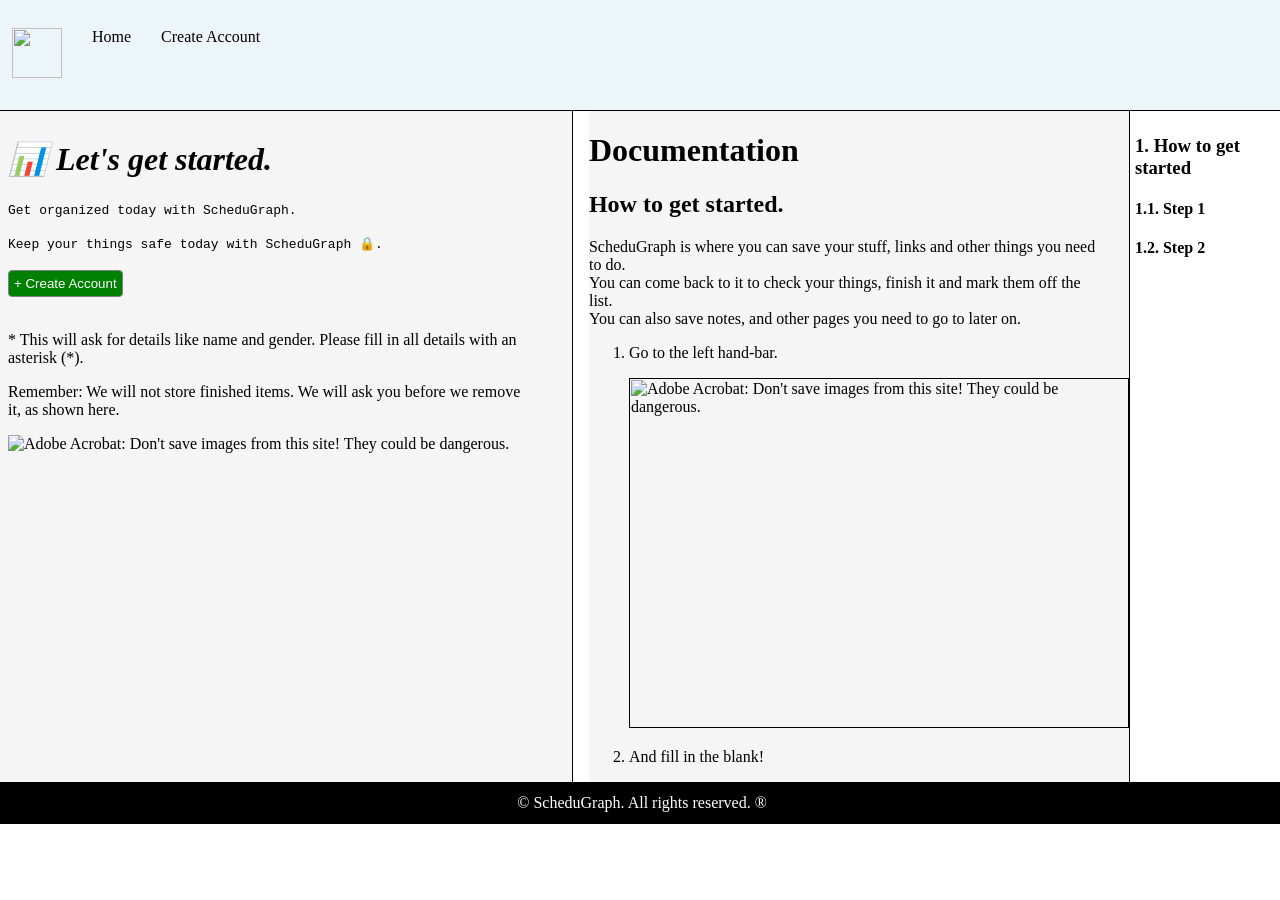
==== index.html @ 0351862d "Create index.html" ====
<!DOCTYPE html>
<html lang="en">
    <head>
        <meta charset="UTF-8">
        <meta name="viewport" content="width=device-width, initial-scale=1.0">
        <link rel="shortcut icon" href="1.jpg" type="image/x-icon">
        <link rel="stylesheet" href="style.css">
        <title>ScheduGraph</title>
    </head>
    <body draggable="false">
        <header id="header">
            <p><img src="1.jpg" width="50" height="50"></p>
            <p>Home</p>
            <p>Create Account</p>
        </header>
        <!-- <marquee>⚠️ You are not allowed to copy or save images from this site. Doing so will delete your account if you've made one. Don't click the images.</marquee> -->
        <div id="page" draggable="false">
            <div id="help-bar">
                <h1><i>📊 Let's get started.</i></h1>
                <p><code>Get organized today with ScheduGraph.</code></p>
                <code>Keep your things safe today with ScheduGraph 🔒.</code>
                <br>
                <br>
                <button class="create-account" onclick="createAccount()">+ Create Account</button>
                <br>
                <br>
                <p>* This will ask for details like name and gender. Please fill in all details with an asterisk (*).</p>
                <p>Remember: We will not store finished items. We will ask you before we remove it, as shown here.</p>
                <a href=""><img src="Screenshot 2024-10-19 182245.png" draggable="false" aria-disabled="true"  title="Adobe Acrobat: Don't save images from this site! They could be dangerous."></a>
                <center>
                    <div id="accountForm"></div>
                </center>
            </div>
            <div id="get-started-notes">
                <h1>Documentation</h1>
                <h2 id="how-to-get-started">How to get started.</h2>
                <p>ScheduGraph is where you can save your stuff, links and other things you need to do.<br> You can come back to it to check your things, finish it and mark them off the list.<br> You can also save notes, and other pages you need to go to later on.</p>
                <ol>
                    <li id="step1">
                        <p>Go to the left hand-bar.</p>
                        <a href=""><img src="Screenshot 2024-10-20 143217.png" width="500" height="350" draggable="false" aria-disabled="true" title="Adobe Acrobat: Don't save images from this site! They could be dangerous."></a>
                    </li>
                    <li id="step2">
                        <p>And fill in the blank!</p>
                    </li>
                </ol>
            </div>
            <div id="note-sections">
                <a href="#how-to-get-started"><h3>1. How to get started</h3></a>
                <a href="#step1"><h4>1.1. Step 1</h4></a>
                <a href="#step2"><h4>1.2. Step 2</h4></a>
            </div>
        </div>
        <footer>
            <span>&copy; ScheduGraph. All rights reserved. &reg;</span>
        </footer>
        <script src="script.js"></script>
    </body>
</html>
---- style.css ----
body {
                margin: 0px;
            }
            #help-bar {
                border: 1px solid black;
                border-top: 0px;
                border-left: 0px;
                border-bottom: 0px;
                display: block;
                padding: 8px;
                text-align: left;
                align-items: normal;
                background-color: rgb(246, 245, 245);
                position: relative;
            }
            .create-account {
                background-color: green;
                border-radius: 4px;
                border: 1px solid grey;
                color: white;
                padding: 5px;
                box-shadow: 0px 0px 0px 0px black;
            }
            .create-account:hover {
                box-shadow: 0px 0px 12px 0px black;
                cursor: pointer;
            }
            #page {
                display: flex;
            }
            #get-started-notes {
                margin-left: 1rem;
                background-color: rgb(246, 245, 245);
            }
            #note-sections {
                border: 1px solid black;
                border-top: 0px;
                border-right: 0px;
                border-bottom: 0px;
                padding: 5px;
            }
            #header {
                border: 1px solid black;
                display: flex;
                padding: 12px; 
                border-top: 0px;
                border-left: 0px;
                border-right: 0px;
                background-color: rgb(236, 245, 247);
            }
            p {
                margin-right: 30px;
            }
            a {
                color: black;
                text-decoration: none;
            }
            a:hover {
                text-decoration: underline;
            }
            footer {
                background-color: black;
                color: white;
                padding: 12px;
                text-align: center;
                bottom: 0px;
                position: relative;
                width: 98.45%;
            }
            marquee {
                border-bottom: 1px solid black;
                background: linear-gradient(gold, yellow);
            }
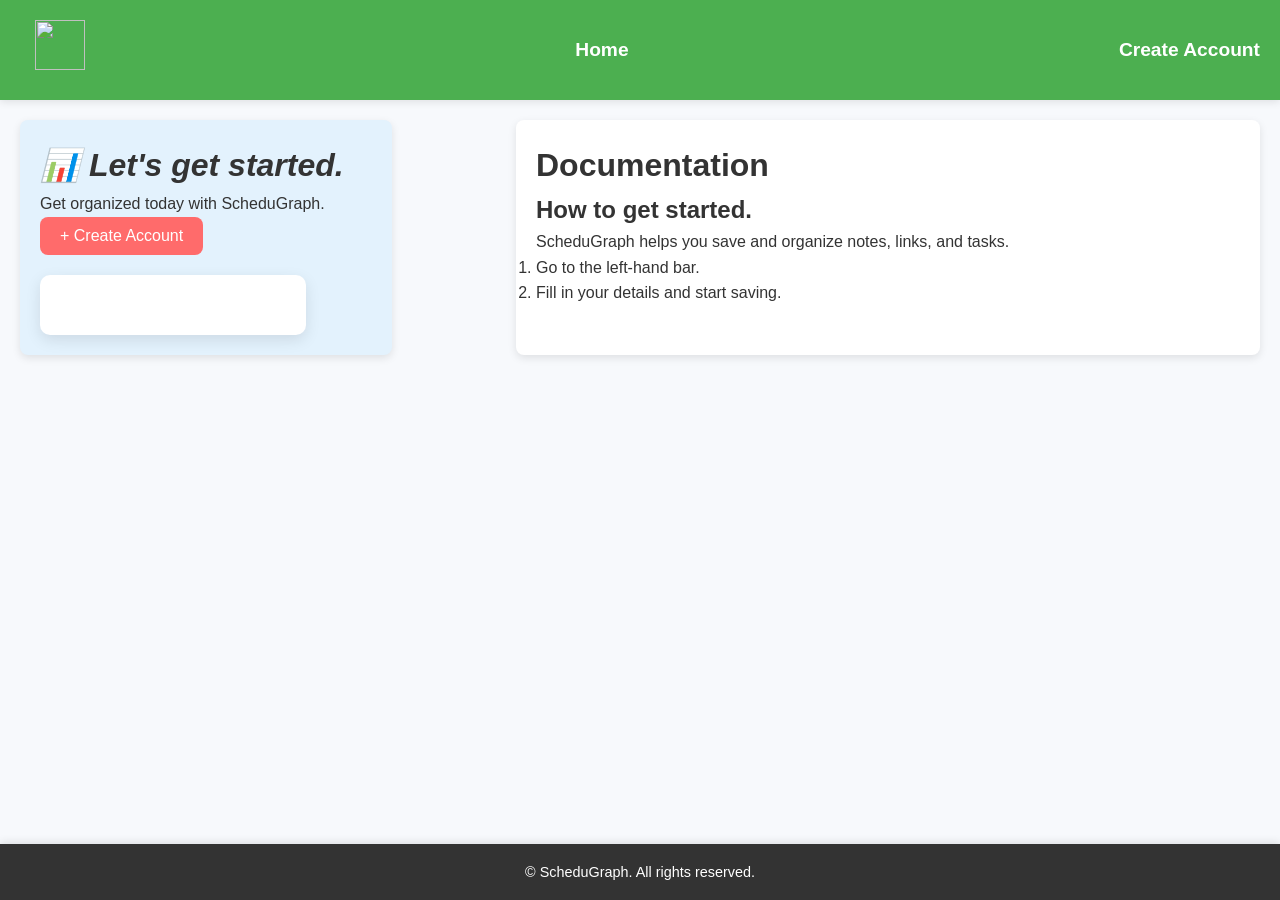
==== commit 734cb545: "Update index.html" ====
--- a/index.html
+++ b/index.html
@@ -1,59 +1,43 @@
 <!DOCTYPE html>
 <html lang="en">
-    <head>
-        <meta charset="UTF-8">
-        <meta name="viewport" content="width=device-width, initial-scale=1.0">
-        <link rel="shortcut icon" href="1.jpg" type="image/x-icon">
-        <link rel="stylesheet" href="style.css">
-        <title>ScheduGraph</title>
-    </head>
-    <body draggable="false">
-        <header id="header">
-            <p><img src="1.jpg" width="50" height="50"></p>
-            <p>Home</p>
-            <p>Create Account</p>
-        </header>
-        <!-- <marquee>⚠️ You are not allowed to copy or save images from this site. Doing so will delete your account if you've made one. Don't click the images.</marquee> -->
-        <div id="page" draggable="false">
-            <div id="help-bar">
-                <h1><i>📊 Let's get started.</i></h1>
-                <p><code>Get organized today with ScheduGraph.</code></p>
-                <code>Keep your things safe today with ScheduGraph 🔒.</code>
-                <br>
-                <br>
-                <button class="create-account" onclick="createAccount()">+ Create Account</button>
-                <br>
-                <br>
-                <p>* This will ask for details like name and gender. Please fill in all details with an asterisk (*).</p>
-                <p>Remember: We will not store finished items. We will ask you before we remove it, as shown here.</p>
-                <a href=""><img src="Screenshot 2024-10-19 182245.png" draggable="false" aria-disabled="true"  title="Adobe Acrobat: Don't save images from this site! They could be dangerous."></a>
-                <center>
-                    <div id="accountForm"></div>
-                </center>
-            </div>
-            <div id="get-started-notes">
-                <h1>Documentation</h1>
-                <h2 id="how-to-get-started">How to get started.</h2>
-                <p>ScheduGraph is where you can save your stuff, links and other things you need to do.<br> You can come back to it to check your things, finish it and mark them off the list.<br> You can also save notes, and other pages you need to go to later on.</p>
-                <ol>
-                    <li id="step1">
-                        <p>Go to the left hand-bar.</p>
-                        <a href=""><img src="Screenshot 2024-10-20 143217.png" width="500" height="350" draggable="false" aria-disabled="true" title="Adobe Acrobat: Don't save images from this site! They could be dangerous."></a>
-                    </li>
-                    <li id="step2">
-                        <p>And fill in the blank!</p>
-                    </li>
-                </ol>
-            </div>
-            <div id="note-sections">
-                <a href="#how-to-get-started"><h3>1. How to get started</h3></a>
-                <a href="#step1"><h4>1.1. Step 1</h4></a>
-                <a href="#step2"><h4>1.2. Step 2</h4></a>
-            </div>
+<head>
+    <meta charset="UTF-8">
+    <meta name="viewport" content="width=device-width, initial-scale=1.0">
+    <link rel="shortcut icon" href="1.jpg" type="image/x-icon">
+    <title>ScheduGraph</title>
+    <link rel="stylesheet" href="style.css">
+</head>
+<body>
+    <header id="header">
+        <p><img src="1.jpg" width="50" height="50"></p>
+        <p>Home</p>
+        <p>Create Account</p>
+    </header>
+
+    <div id="page">
+        <div id="help-bar">
+            <h1><i>📊 Let's get started.</i></h1>
+            <p><code>Get organized today with ScheduGraph.</code></p>
+            <button class="create-account" onclick="createAccount()">+ Create Account</button>
+
+            <div id="accountForm" style="text-align: center;"></div>
         </div>
-        <footer>
-            <span>&copy; ScheduGraph. All rights reserved. &reg;</span>
-        </footer>
-        <script src="script.js"></script>
-    </body>
+
+        <div id="get-started-notes">
+            <h1>Documentation</h1>
+            <h2 id="how-to-get-started">How to get started.</h2>
+            <p>ScheduGraph helps you save and organize notes, links, and tasks.</p>
+            <ol>
+                <li id="step1">Go to the left-hand bar.</li>
+                <li id="step2">Fill in your details and start saving.</li>
+            </ol>
+        </div>
+    </div>
+
+    <footer>
+        <span>&copy; ScheduGraph. All rights reserved.</span>
+    </footer>
+
+    <script src="script.js"></script>
+</body>
 </html>
--- a/style.css
+++ b/style.css
@@ -1,73 +1,153 @@
-            body {
-                margin: 0px;
+/* General Reset and Styling */
+        * {
+            margin: 0;
+            padding: 0;
+            box-sizing: border-box;
+            font-family: 'Poppins', sans-serif;
+            scroll-behavior: smooth;
+        }
+
+        body {
+            background-color: #f7f9fc;
+            color: #333;
+            line-height: 1.6;
+        }
+
+        /* Header Styles */
+        #header {
+            background-color: #4CAF50;
+            color: white;
+            display: flex;
+            align-items: center;
+            justify-content: space-between;
+            padding: 20px;
+            box-shadow: 0 2px 8px rgba(0, 0, 0, 0.1);
+        }
+
+        #header p {
+            font-size: 1.2rem;
+            font-weight: bold;
+            margin-left: 15px;
+            cursor: pointer;
+            transition: color 0.3s ease;
+        }
+
+        #header p:hover {
+            color: #f9f871;
+        }
+
+        /* Button Styling */
+        .create-account {
+            background-color: #ff6b6b;
+            color: white;
+            border: none;
+            border-radius: 8px;
+            padding: 10px 20px;
+            font-size: 1rem;
+            cursor: pointer;
+            transition: background-color 0.3s ease, transform 0.2s ease;
+        }
+
+        .create-account:hover {
+            background-color: #ff4757;
+            transform: scale(1.05);
+        }
+
+        /* Form Styles */
+        #accountForm {
+            background-color: white;
+            padding: 30px;
+            border-radius: 10px;
+            box-shadow: 0 5px 15px rgba(0, 0, 0, 0.1);
+            margin-top: 20px;
+            width: 80%;
+            max-width: 500px;
+        }
+
+        #accountForm p {
+            margin: 10px 0;
+            font-weight: 500;
+        }
+
+        input[type="text"],
+        input[type="password"] {
+            width: calc(100% - 40px);
+            padding: 10px;
+            margin-top: 5px;
+            border-radius: 8px;
+            border: 1px solid #ddd;
+            transition: border-color 0.3s ease;
+        }
+
+        input:focus {
+            border-color: #4CAF50;
+            outline: none;
+        }
+
+        input[type="radio"] {
+            margin-right: 8px;
+        }
+
+        /* Page Layout */
+        #page {
+            display: flex;
+            justify-content: space-between;
+            padding: 20px;
+        }
+
+        #help-bar {
+            width: 30%;
+            background-color: #e3f2fd;
+            padding: 20px;
+            border-radius: 8px;
+            box-shadow: 0 3px 8px rgba(0, 0, 0, 0.1);
+        }
+
+        #get-started-notes {
+            width: 60%;
+            padding: 20px;
+            background-color: #ffffff;
+            border-radius: 8px;
+            box-shadow: 0 3px 8px rgba(0, 0, 0, 0.1);
+        }
+
+        /* Links */
+        a {
+            color: #4CAF50;
+            text-decoration: none;
+            transition: color 0.3s ease;
+        }
+
+        a:hover {
+            color: #2e7d32;
+            text-decoration: underline;
+        }
+
+        /* Footer Styles */
+        footer {
+            background-color: #333;
+            color: white;
+            text-align: center;
+            padding: 15px;
+            position: fixed;
+            bottom: 0;
+            width: 100%;
+            box-shadow: 0 -2px 8px rgba(0, 0, 0, 0.1);
+        }
+
+        footer span {
+            font-size: 0.9rem;
+        }
+
+        /* Mobile Styles */
+        @media (max-width: 768px) {
+            #page {
+                flex-direction: column;
+                align-items: center;
             }
-            #help-bar {
-                border: 1px solid black;
-                border-top: 0px;
-                border-left: 0px;
-                border-bottom: 0px;
-                display: block;
-                padding: 8px;
-                text-align: left;
-                align-items: normal;
-                background-color: rgb(246, 245, 245);
-                position: relative;
+
+            #help-bar, #get-started-notes {
+                width: 90%;
+                margin: 10px 0;
             }
-            .create-account {
-                background-color: green;
-                border-radius: 4px;
-                border: 1px solid grey;
-                color: white;
-                padding: 5px;
-                box-shadow: 0px 0px 0px 0px black;
-            }
-            .create-account:hover {
-                box-shadow: 0px 0px 12px 0px black;
-                cursor: pointer;
-            }
-            #page {
-                display: flex;
-            }
-            #get-started-notes {
-                margin-left: 1rem;
-                background-color: rgb(246, 245, 245);
-            }
-            #note-sections {
-                border: 1px solid black;
-                border-top: 0px;
-                border-right: 0px;
-                border-bottom: 0px;
-                padding: 5px;
-            }
-            #header {
-                border: 1px solid black;
-                display: flex;
-                padding: 12px; 
-                border-top: 0px;
-                border-left: 0px;
-                border-right: 0px;
-                background-color: rgb(236, 245, 247);
-            }
-            p {
-                margin-right: 30px;
-            }
-            a {
-                color: black;
-                text-decoration: none;
-            }
-            a:hover {
-                text-decoration: underline;
-            }
-            footer {
-                background-color: black;
-                color: white;
-                padding: 12px;
-                text-align: center;
-                bottom: 0px;
-                position: relative;
-                width: 98.45%;
-            }
-            marquee {
-                border-bottom: 1px solid black;
-                background: linear-gradient(gold, yellow);
-            }
+        }
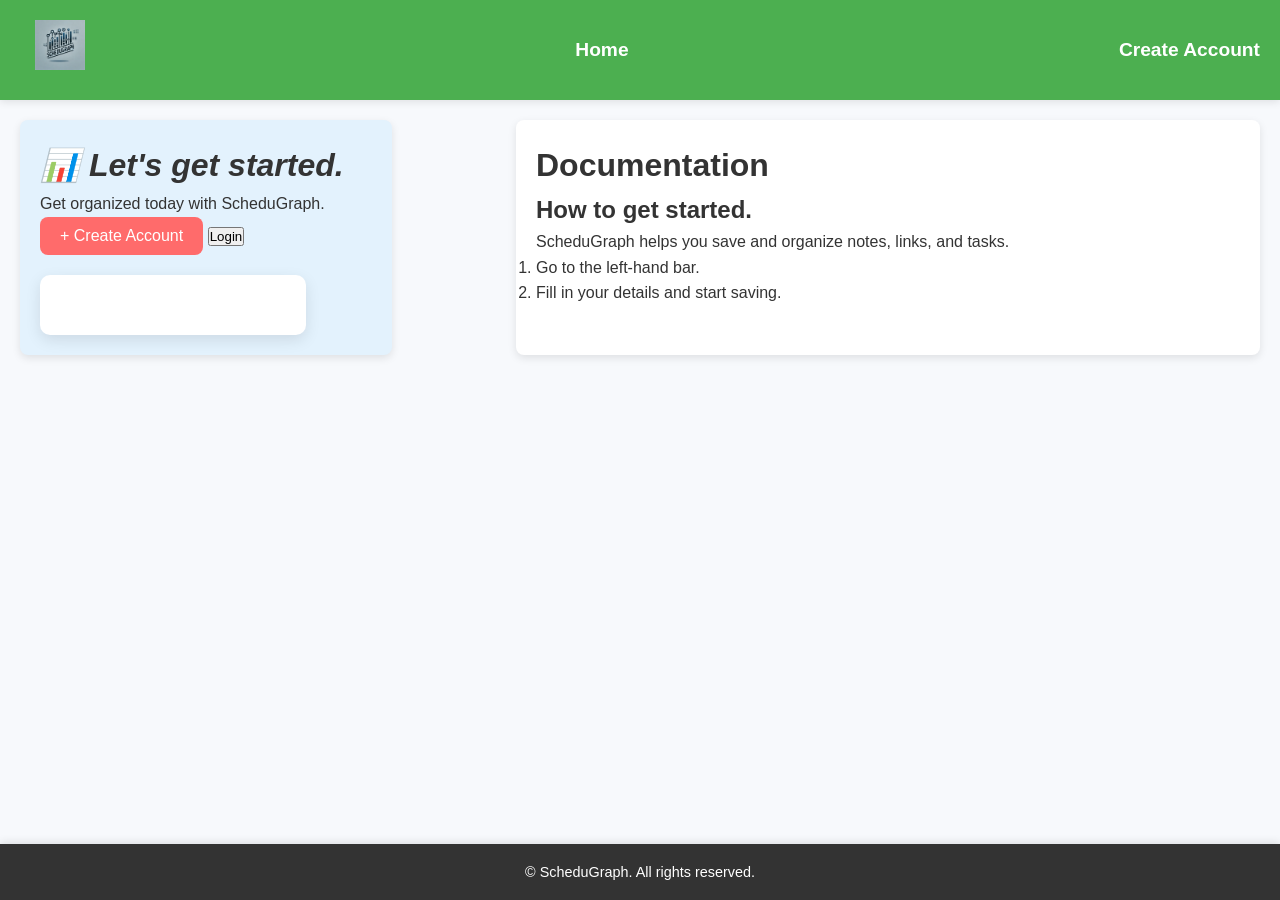
==== commit 22edefd5: "Update index.html" ====
--- a/index.html
+++ b/index.html
@@ -19,8 +19,10 @@
             <h1><i>📊 Let's get started.</i></h1>
             <p><code>Get organized today with ScheduGraph.</code></p>
             <button class="create-account" onclick="createAccount()">+ Create Account</button>
+            <button class="login-button" onclick="showLoginForm()">Login</button>
 
             <div id="accountForm" style="text-align: center;"></div>
+            <div id="loginForm" style="display: none; text-align: center;"></div>
         </div>
 
         <div id="get-started-notes">
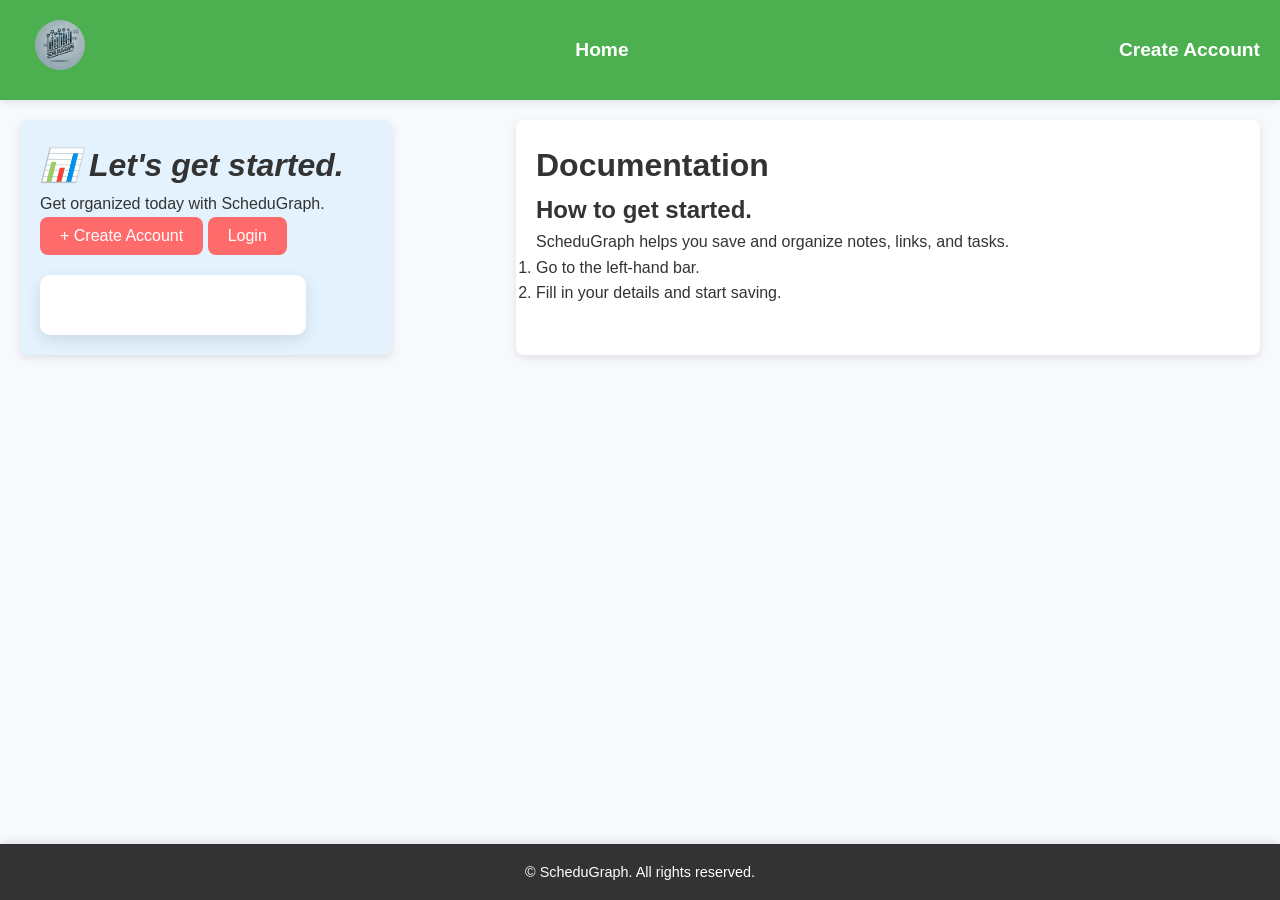
==== commit f7e9a49e: "Update index.html" ====
--- a/index.html
+++ b/index.html
@@ -9,7 +9,7 @@
 </head>
 <body>
     <header id="header">
-        <p><img src="1.jpg" width="50" height="50"></p>
+        <p><img src="1.jpg" width="50" height="50" style="border-radius: 50px;"></p>
         <p>Home</p>
         <p>Create Account</p>
     </header>
--- a/style.css
+++ b/style.css
@@ -1,4 +1,4 @@
-/* General Reset and Styling */
+        /* General Reset and Styling */
         * {
             margin: 0;
             padding: 0;
@@ -37,7 +37,7 @@
         }
 
         /* Button Styling */
-        .create-account {
+        .create-account, .login-button {
             background-color: #ff6b6b;
             color: white;
             border: none;
@@ -48,13 +48,13 @@
             transition: background-color 0.3s ease, transform 0.2s ease;
         }
 
-        .create-account:hover {
+        .create-account:hover, .login-button:hover {
             background-color: #ff4757;
             transform: scale(1.05);
         }
 
         /* Form Styles */
-        #accountForm {
+        #accountForm, #loginForm {
             background-color: white;
             padding: 30px;
             border-radius: 10px;
@@ -64,7 +64,7 @@
             max-width: 500px;
         }
 
-        #accountForm p {
+        #accountForm p, #loginForm p {
             margin: 10px 0;
             font-weight: 500;
         }
@@ -82,10 +82,6 @@
         input:focus {
             border-color: #4CAF50;
             outline: none;
-        }
-
-        input[type="radio"] {
-            margin-right: 8px;
         }
 
         /* Page Layout */
